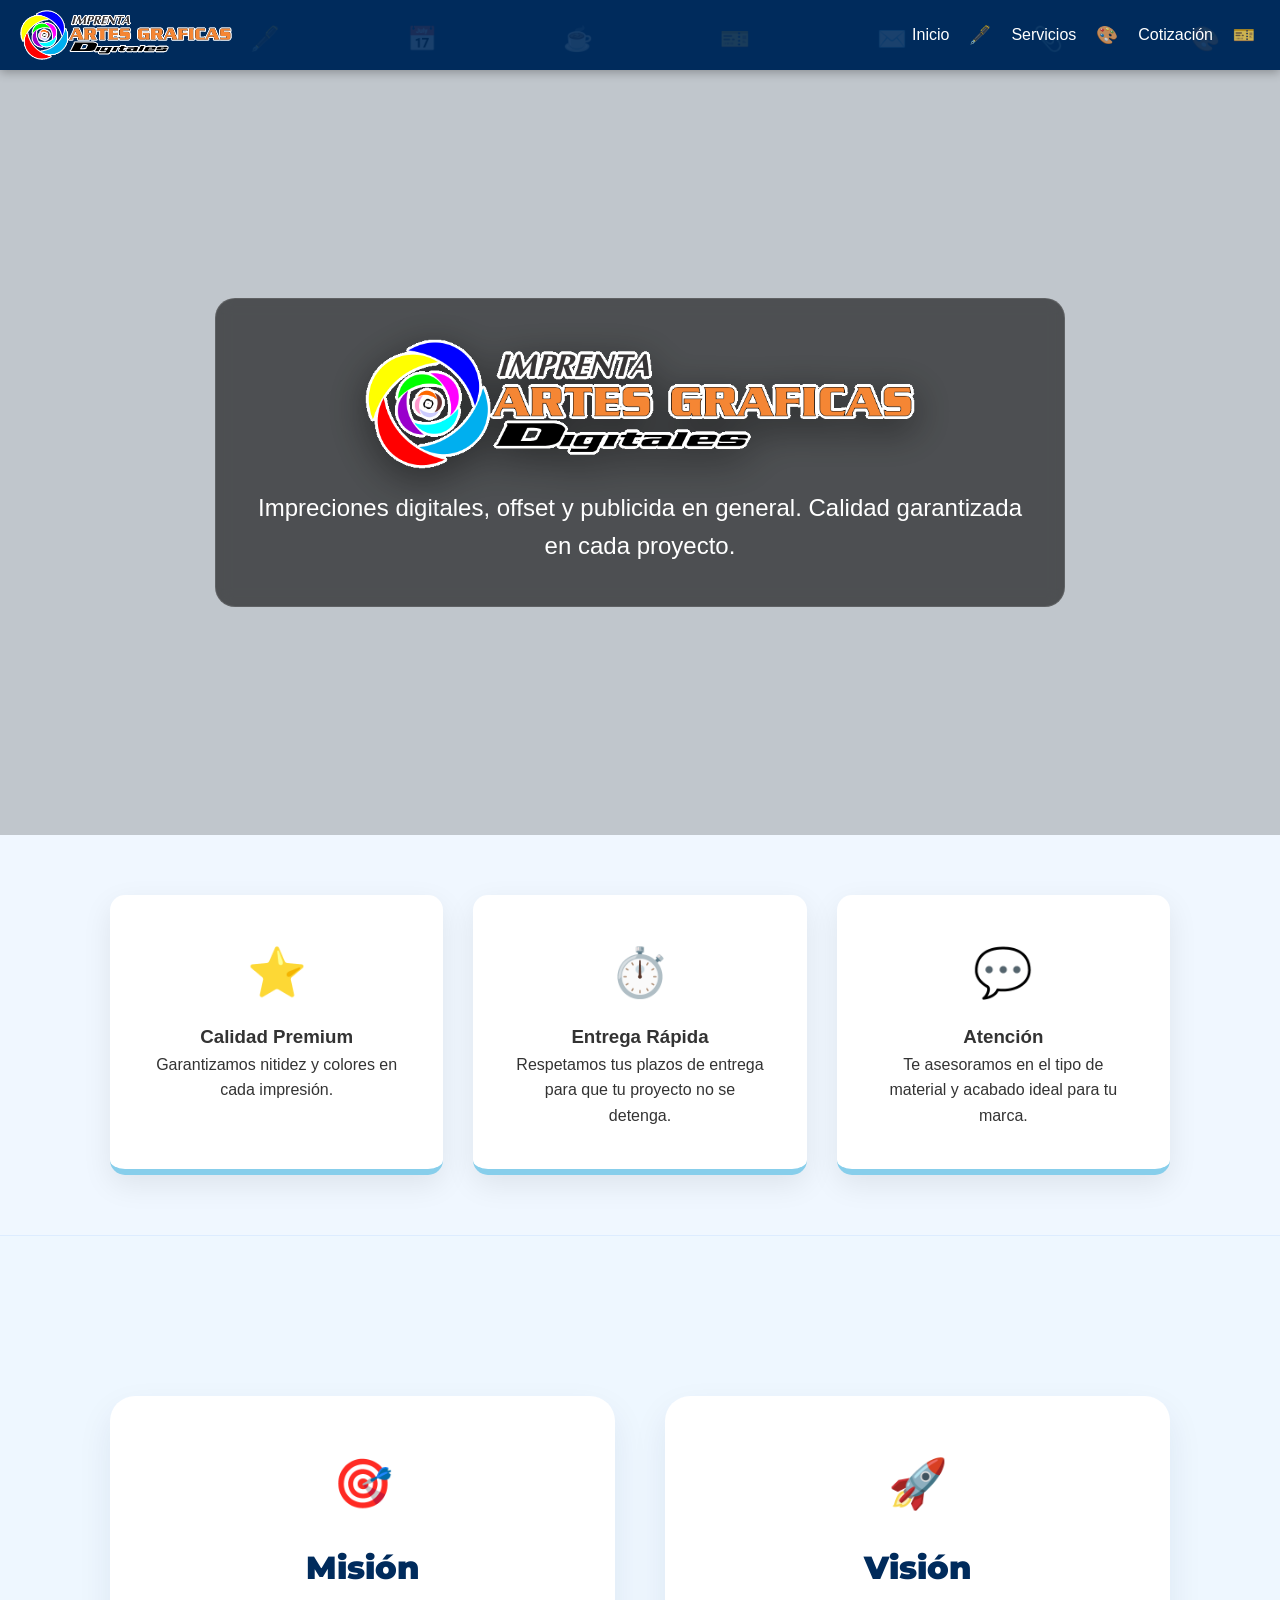
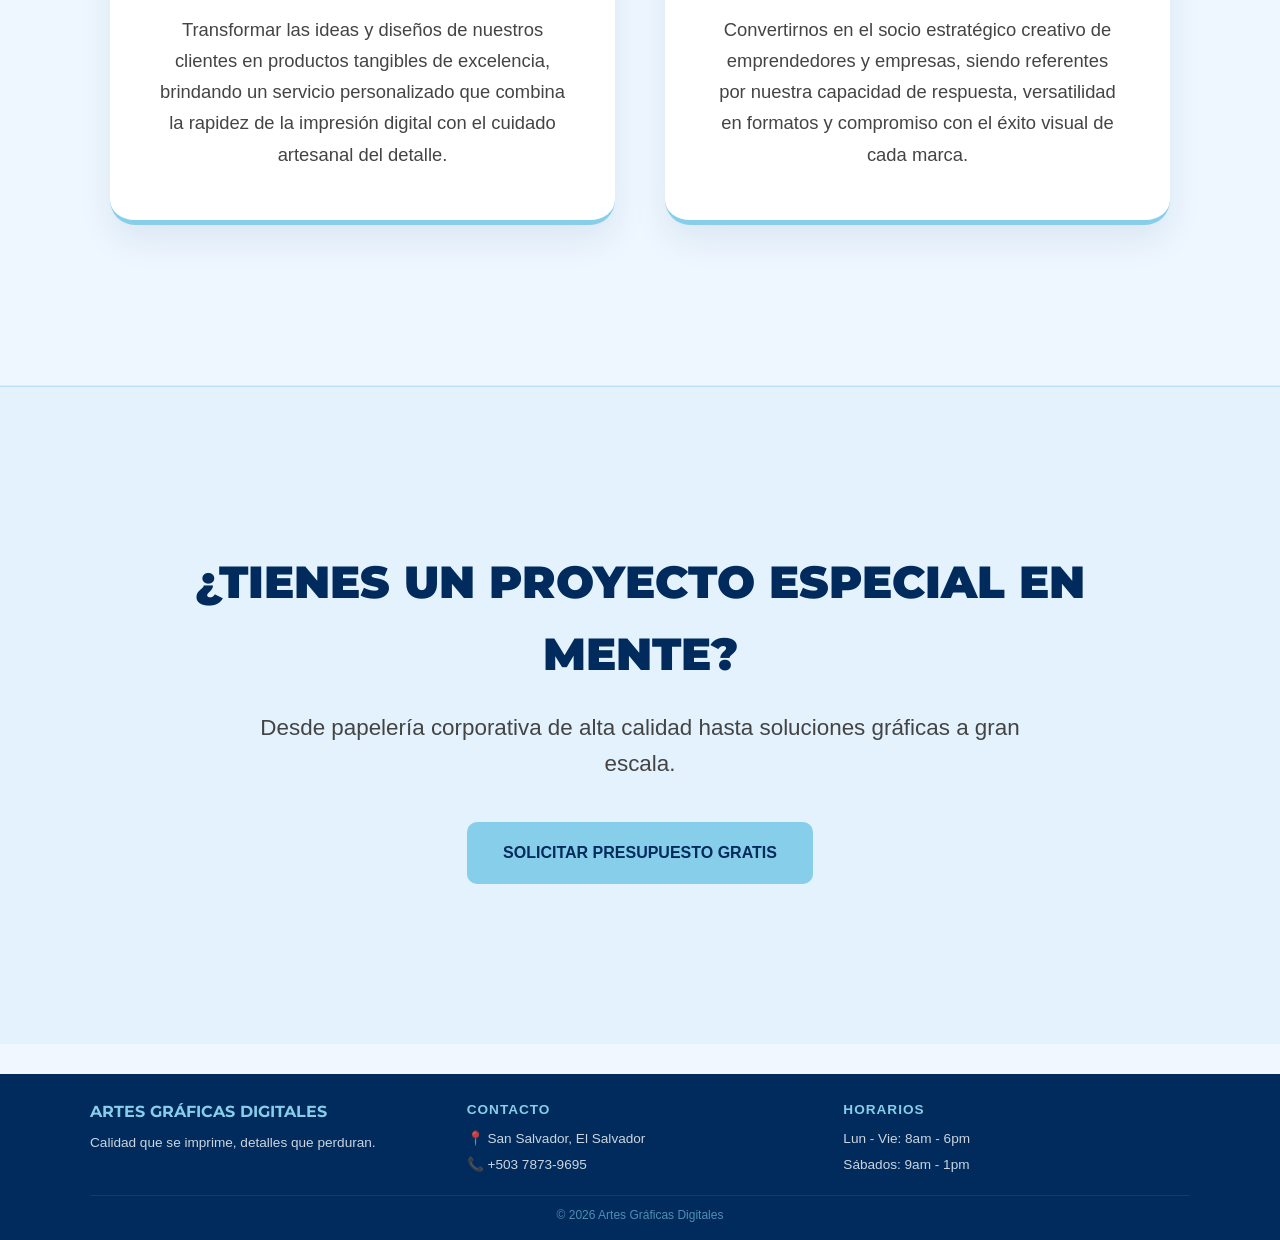
==== index.html @ 41eb3e84 "Add files via upload" ====
<!DOCTYPE html>
<html lang="es">
<head>
    <meta charset="UTF-8">
    <title>Artes Gráficas Digitales | Inicio</title>
    <link rel="stylesheet" href="style.css">
    <link href="https://fonts.googleapis.com/css2?family=Montserrat:wght@900&display=swap" rel="stylesheet">
</head>
<body>
    <header>
        <nav>
            <div class="logo">
                <a href="index.html"><img src="img/logo.png" alt="Logo" class="logo-img"></a>
            </div>
            <ul>
                <li><a href="index.html">Inicio</a></li>
                <li class="emoji-separador">🖋️</li>
                <li><a href="servicios.html">Servicios</a></li>
                <li class="emoji-separador">🎨</li>
                <li><a href="contacto.html">Cotización</a></li>
                <li class="emoji-separador">🎫</li>
            </ul>
        </nav>
    </header>

    <div class="hero">
        <div class="hero-content">
            <img src="img/logo.png" alt="Artes Gráficas Digitales" class="hero-logo-main">
            <p>       Impreciones digitales, offset y publicida en general.       Calidad garantizada en cada proyecto.</p>
        </div>
    </div>

    <section class="beneficios container">
        <div class="beneficio-item">
            <span style="font-size: 3rem; display: block; margin-bottom: 10px;">⭐</span>
            <h3>Calidad Premium</h3>
            <p>Garantizamos nitidez y colores en cada impresión.</p>
        </div>
        <div class="beneficio-item">
            <span style="font-size: 3rem; display: block; margin-bottom: 10px;">⏱️</span>
            <h3>Entrega Rápida</h3>
            <p>Respetamos tus plazos de entrega para que tu proyecto no se detenga.</p>
        </div>
        <div class="beneficio-item">
            <span style="font-size: 3rem; display: block; margin-bottom: 10px;">💬</span>
            <h3>Atención</h3>
            <p>Te asesoramos en el tipo de material y acabado ideal para tu marca.</p>
        </div>
    </section>

    <section class="mision-vision">
    <div class="container">
        <div class="mv-grid">
            <div class="mv-item">
                <div class="mv-icon">🎯</div>
                <h3>Misión</h3>
                <p>Transformar las ideas y diseños de nuestros clientes en productos tangibles de excelencia, brindando un servicio personalizado que combina la rapidez de la impresión digital con el cuidado artesanal del detalle.</p>
            </div>
            <div class="mv-item">
                <div class="mv-icon">🚀</div>
                <h3>Visión</h3>
                <p>Convertirnos en el socio estratégico creativo de emprendedores y empresas, siendo referentes por nuestra capacidad de respuesta, versatilidad en formatos y compromiso con el éxito visual de cada marca.</p>
            </div>
        </div>
    </div>
</section>

    <section class="cta-secundario">
        <div class="container">
            <h2>¿Tienes un proyecto especial en mente?</h2>
            <p>Desde papelería corporativa de alta calidad hasta soluciones gráficas a gran escala.</p>
            <a href="contacto.html" class="btn-azul">Solicitar Presupuesto Gratis</a>
        </div>
    </section>

    <footer>
        <div class="footer-container">
            <div class="footer-column brand">
                <h4>Artes Gráficas Digitales</h4>
                <p>Calidad que se imprime, detalles que perduran.</p>
            </div>
            <div class="footer-column">
                <h5>Contacto</h5>
                <p>📍 San Salvador, El Salvador</p>
                <p>📞 +503 7873-9695</p>
            </div>
            <div class="footer-column">
                <h5>Horarios</h5>
                <p>Lun - Vie: 8am - 6pm</p>
                <p>Sábados: 9am - 1pm</p>
            </div>
        </div>
        <div class="footer-bottom">
            <p>© 2026 Artes Gráficas Digitales</p>
        </div>
    </footer>
</body>
</html>
---- style.css ----
/* =========================================
   CONFIGURACIONES DE BASE
   ========================================= */
* {
    margin: 0; padding: 0; box-sizing: border-box;
    font-family: 'Segoe UI', Arial, sans-serif;
}

html { scroll-behavior: smooth; }

body {
    background-color: #f0f7ff;
    color: #333;
    line-height: 1.6;
    padding-top: 70px;
}

/* =========================================
   MENÚ Y LOGO (IZQUIERDA + EMOJIS SEPARADORES)
   ========================================= */
header {
    background: #002b5c; 
    color: #fff;
    height: 70px;
    display: flex;
    align-items: center;
    position: fixed;
    width: 100%;
    top: 0;
    left: 0;
    z-index: 1000;
    box-shadow: 0 2px 10px rgba(0,0,0,0.3);
    overflow: hidden;
}

header::before {
    content: '🖋️ 📅 ☕ 🎫 ✉️ 📎 🎨 📏';
    position: absolute;
    width: 100%;
    white-space: nowrap;
    font-size: 24px;
    opacity: 0.1; 
    top: 20px;
    z-index: 1;
    letter-spacing: 60px;
    pointer-events: none;
    padding-left: 250px; 
    left: 0;
}

nav {
    display: flex;
    justify-content: space-between;
    align-items: center;
    max-width: 100%; 
    margin: 0; 
    width: 100%;
    padding: 0 20px;
    position: relative; 
    z-index: 5;
}

.logo-img { 
    height: 50px; 
    width: auto; 
    display: block; 
    position: relative; 
    z-index: 10; 
}

nav ul { 
    display: flex; 
    list-style: none; 
    align-items: center; 
}

nav ul li a { 
    color: #fff; 
    text-decoration: none; 
    padding: 10px 15px; 
    font-weight: 500; 
    transition: 0.3s; 
}

nav ul li a:hover { color: #87CEEB; }

.emoji-separador {
    font-size: 1.1rem;
    padding: 0 5px;
    opacity: 0.8;
    user-select: none;
    pointer-events: none;
}

/* =========================================
   SECCIÓN HERO (PORTADA CON LOGO GRANDE)
   ========================================= */
.hero {
    height: 85vh;
    background: linear-gradient(rgba(0,0,0,0.2), rgba(0,0,0,0.2)), url('img/fondo-escritorio.jpg'); 
    background-size: cover;
    background-position: center;
    background-attachment: fixed;
    display: flex; align-items: center; justify-content: center; text-align: center; color: #fff;
}

.hero-content {
    background: rgba(0, 0, 0, 0.6); 
    padding: 40px;
    border-radius: 20px;
    backdrop-filter: blur(8px);
    max-width: 850px;
    margin: 0 20px;
    border: 1px solid rgba(255, 255, 255, 0.1);
}

.hero-logo-main {
    max-width: 550px; 
    width: 100%;
    height: auto;
    margin-bottom: 20px;
    display: block;
    margin-left: auto;
    margin-right: auto;
    image-rendering: -webkit-optimize-contrast;
    filter: drop-shadow(0 10px 20px rgba(0,0,0,0.5));
}

.hero p { font-size: 1.5rem; text-shadow: none; margin-top: 10px; }

/* =========================================
   MISIÓN Y VISIÓN (FONDO DE CONTRASTE)
   ========================================= */
.mision-vision {
    background-color: #eef7ff; 
    padding: 100px 0;
    border-top: 1px solid #ddecff;
    border-bottom: 1px solid #ddecff;
}

.mv-grid {
    display: grid;
    grid-template-columns: 1fr 1fr;
    gap: 50px;
}

.mv-item {
    background: #ffffff; 
    padding: 50px;
    border-radius: 25px;
    border-bottom: 5px solid #87CEEB;
    box-shadow: 0 15px 35px rgba(0, 43, 92, 0.08); 
    transition: 0.4s ease;
    text-align: center;
}

.mv-item:hover {
    transform: translateY(-10px);
    box-shadow: 0 25px 50px rgba(0, 43, 92, 0.15);
}

.mv-icon {
    font-size: 3rem;
    margin-bottom: 20px;
    display: block;
}

.mv-item h3 {
    font-family: 'Montserrat', sans-serif;
    color: #002b5c;
    font-size: 2rem;
    margin-bottom: 20px;
    font-weight: 900;
}

.mv-item p {
    color: #444;
    font-size: 1.15rem;
    line-height: 1.7;
}

/* =========================================
   TÍTULOS DE PÁGINAS (GRANDES)
   ========================================= */
.container h2 {
    font-family: 'Montserrat', sans-serif;
    font-size: 3.2rem;
    font-weight: 900;
    text-align: center;
    text-transform: uppercase;
    margin-bottom: 50px;
    background: linear-gradient(to right, #002b5c, #4A90E2);
    -webkit-background-clip: text;
    -webkit-text-fill-color: transparent;
}

/* =========================================
   CUADROS DE BENEFICIOS Y SERVICIOS
   ========================================= */
.container { max-width: 1100px; margin: auto; padding: 60px 20px; }

.beneficios {
    display: grid; grid-template-columns: repeat(auto-fit, minmax(280px, 1fr));
    gap: 30px; text-align: center;
}

.beneficio-item {
    background: #ffffff; padding: 40px; border-radius: 15px;
    box-shadow: 0 10px 30px rgba(0, 0, 0, 0.08);
    border-bottom: 6px solid #87CEEB; transition: 0.3s;
}

/* --- DISEÑO DE SERVICIOS HORIZONTAL COMPACTO --- */
.servicio-card {
    background: #fff;
    border-radius: 20px;
    overflow: hidden;
    box-shadow: 0 15px 35px rgba(0,0,0,0.1);
    display: flex;
    flex-direction: row; 
    height: 220px; 
    margin-bottom: 30px;
    transition: 0.3s;
}

.servicio-card:hover { transform: scale(1.01); }

.servicio-img { 
    width: 40%; 
    height: 100%; 
    background-size: cover; 
    background-position: center; 
    background-repeat: no-repeat;
    image-rendering: -webkit-optimize-contrast; 
    image-rendering: high-quality;
    filter: contrast(1.08) brightness(1.02) saturate(1.05);
}

.servicio-texto { 
    width: 60%; 
    padding: 20px 40px; 
    display: flex; 
    flex-direction: column; 
    justify-content: center; 
    text-align: left; 
}

.servicio-texto h3 { color: #002b5c; margin-bottom: 8px; font-size: 1.6rem; }
.servicio-texto p { color: #555; font-size: 1.05rem; line-height: 1.4; }

/* RUTAS DE IMÁGENES */
.img-tarjetas { background-image: url('img/tarjetas.jpg'); }
.img-volantes { background-image: url('img/volantes.jpg'); }
.img-papeleria { background-image: url('img/papeleria.jpg'); }
.img-calendario { background-image: url('img/calendario.jpg'); }
.img-serigrafia { background-image: url('img/serigrafia.jpg'); }
/* =========================================
   FORMULARIO (PÁGINA COTIZACIÓN)
   ========================================= */
.form-box {
    background: #002b5c; color: #fff; padding: 45px;
    border-radius: 20px; max-width: 700px; margin: auto;
    box-shadow: 0 20px 40px rgba(0,0,0,0.2);
}

.form-box label { display: block; margin-bottom: 8px; color: #87CEEB; font-weight: bold; }

input, textarea {
    width: 100%; padding: 15px; margin-bottom: 20px;
    border-radius: 8px; border: none; font-size: 1rem;
}

/* =========================================
   BOTONES Y SECCIÓN DE CIERRE (CTA)
   ========================================= */
.btn-azul {
    background: #87CEEB; color: #002b5c; padding: 18px 36px;
    border: none; border-radius: 10px; font-weight: 800;
    text-transform: uppercase; text-decoration: none; display: inline-block; transition: 0.4s;
}

.btn-azul:hover { background: #5fbce2; color: #fff; transform: scale(1.03); }

.cta-secundario {
    background-color: #e3f2fd; padding: 100px 20px;
    text-align: center; border-top: 1px solid #bbdefb;
}

.cta-secundario h2 { font-size: 2.8rem; margin-bottom: 20px; background: none; -webkit-text-fill-color: #002b5c; }

.cta-secundario p {
    font-size: 1.4rem; color: #444; max-width: 800px;
    margin: 0 auto 40px; font-weight: 500;
}

/* =========================================
   FOOTER COMPACTO (A LA PAR Y BAJO)
   ========================================= */
footer {
    background: #002b5c;
    color: #fff;
    padding: 25px 20px 15px; /* Altura reducida */
    margin-top: 30px;
}

.footer-container {
    max-width: 1100px;
    margin: 0 auto;
    display: flex;
    justify-content: space-between;
    align-items: flex-start;
    gap: 30px;
    border-bottom: 1px solid rgba(135, 206, 235, 0.1);
    padding-bottom: 15px;
}

.footer-column {
    flex: 1;
}

.footer-column h4 {
    color: #87CEEB;
    font-family: 'Montserrat', sans-serif;
    font-size: 1rem;
    margin-bottom: 8px;
    text-transform: uppercase;
}

.footer-column h5 {
    color: #87CEEB;
    font-size: 0.85rem;
    margin-bottom: 8px;
    text-transform: uppercase;
    letter-spacing: 1px;
}

.footer-column p {
    font-size: 0.85rem;
    margin-bottom: 4px;
    opacity: 0.8;
}

.footer-bottom {
    text-align: center;
    padding-top: 10px;
    font-size: 0.75rem;
    color: #87CEEB;
    opacity: 0.6;
}

/* =========================================
   RESPONSIVO
   ========================================= */
@media (max-width: 768px) {
    .hero-logo-main { max-width: 320px; }
    .mv-grid { grid-template-columns: 1fr; gap: 30px; }
    .servicio-card { flex-direction: column; height: auto; }
    .servicio-img { width: 100%; height: 220px; }
    .servicio-texto { text-align: center; padding: 30px; }
    .emoji-separador { display: none; }
    
    footer { padding: 20px 15px; }
    .footer-container {
        flex-direction: column;
        text-align: center;
        gap: 15px;
    }
}
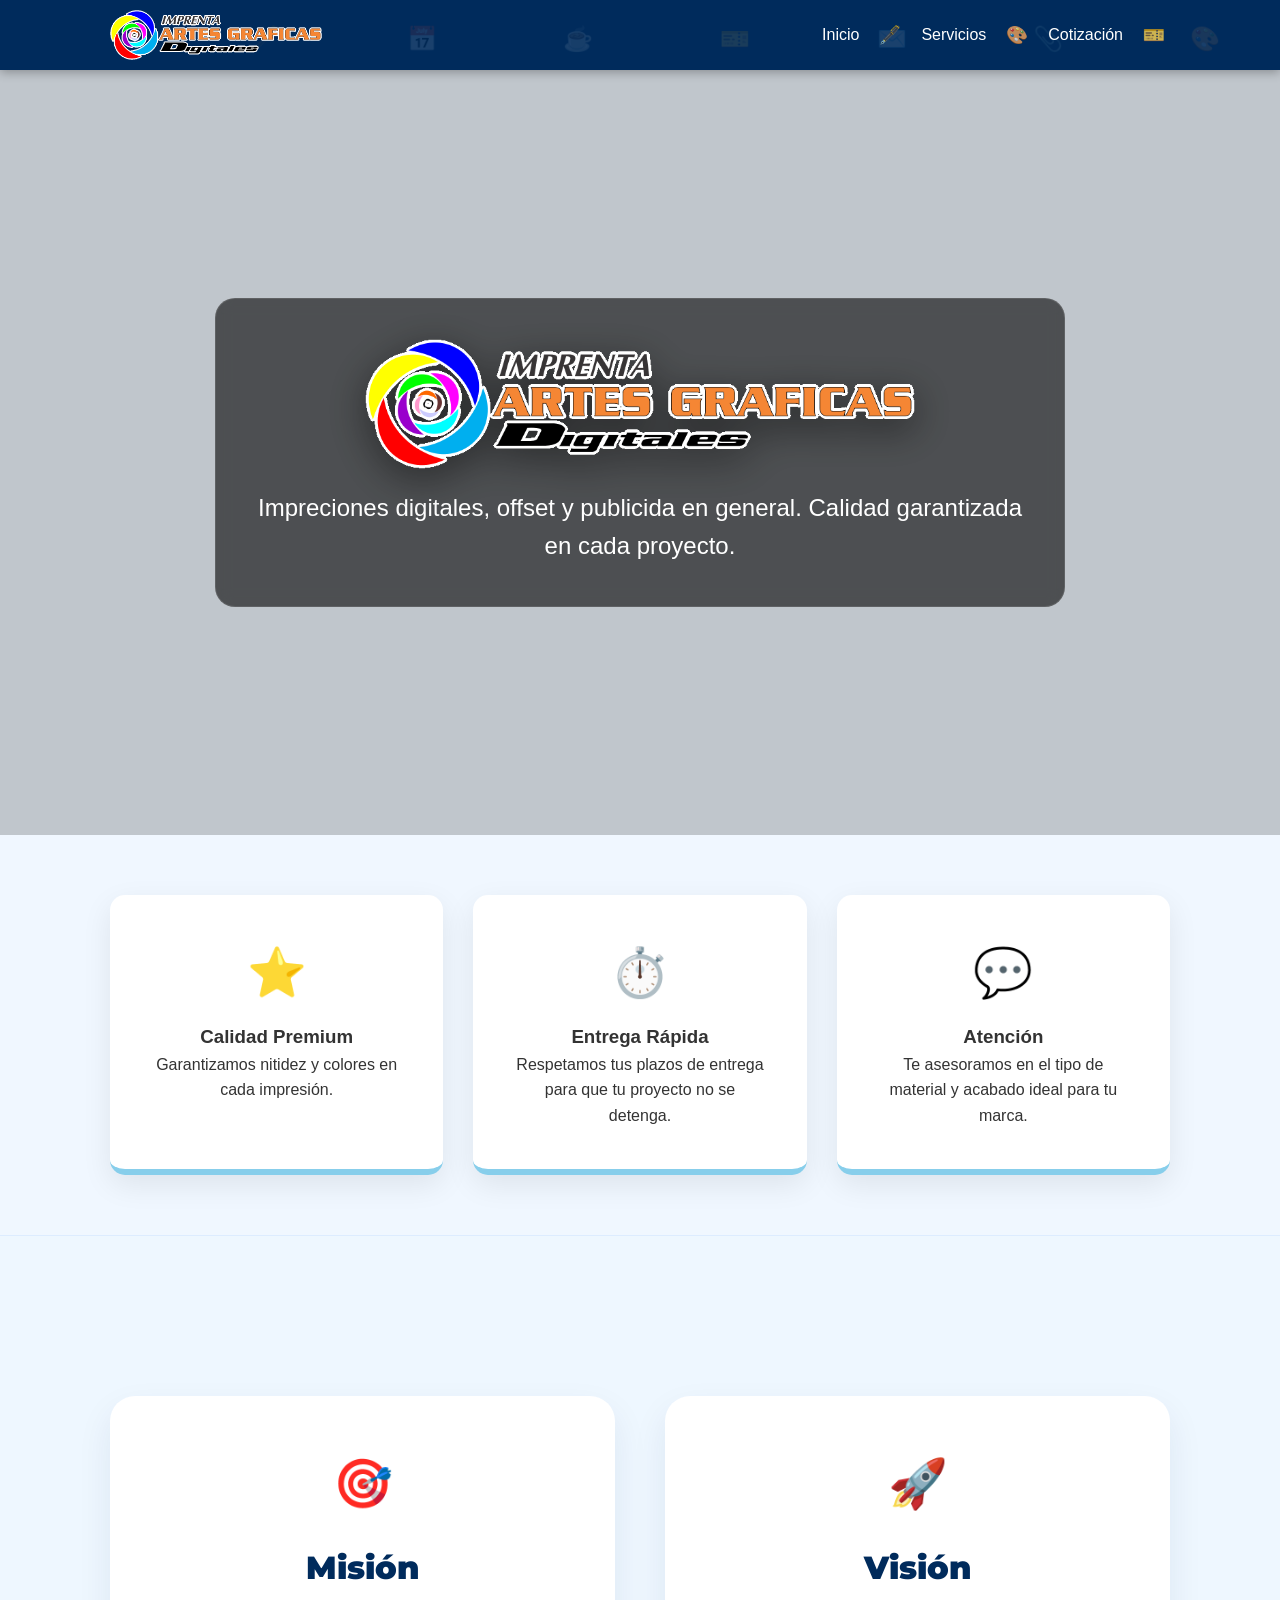
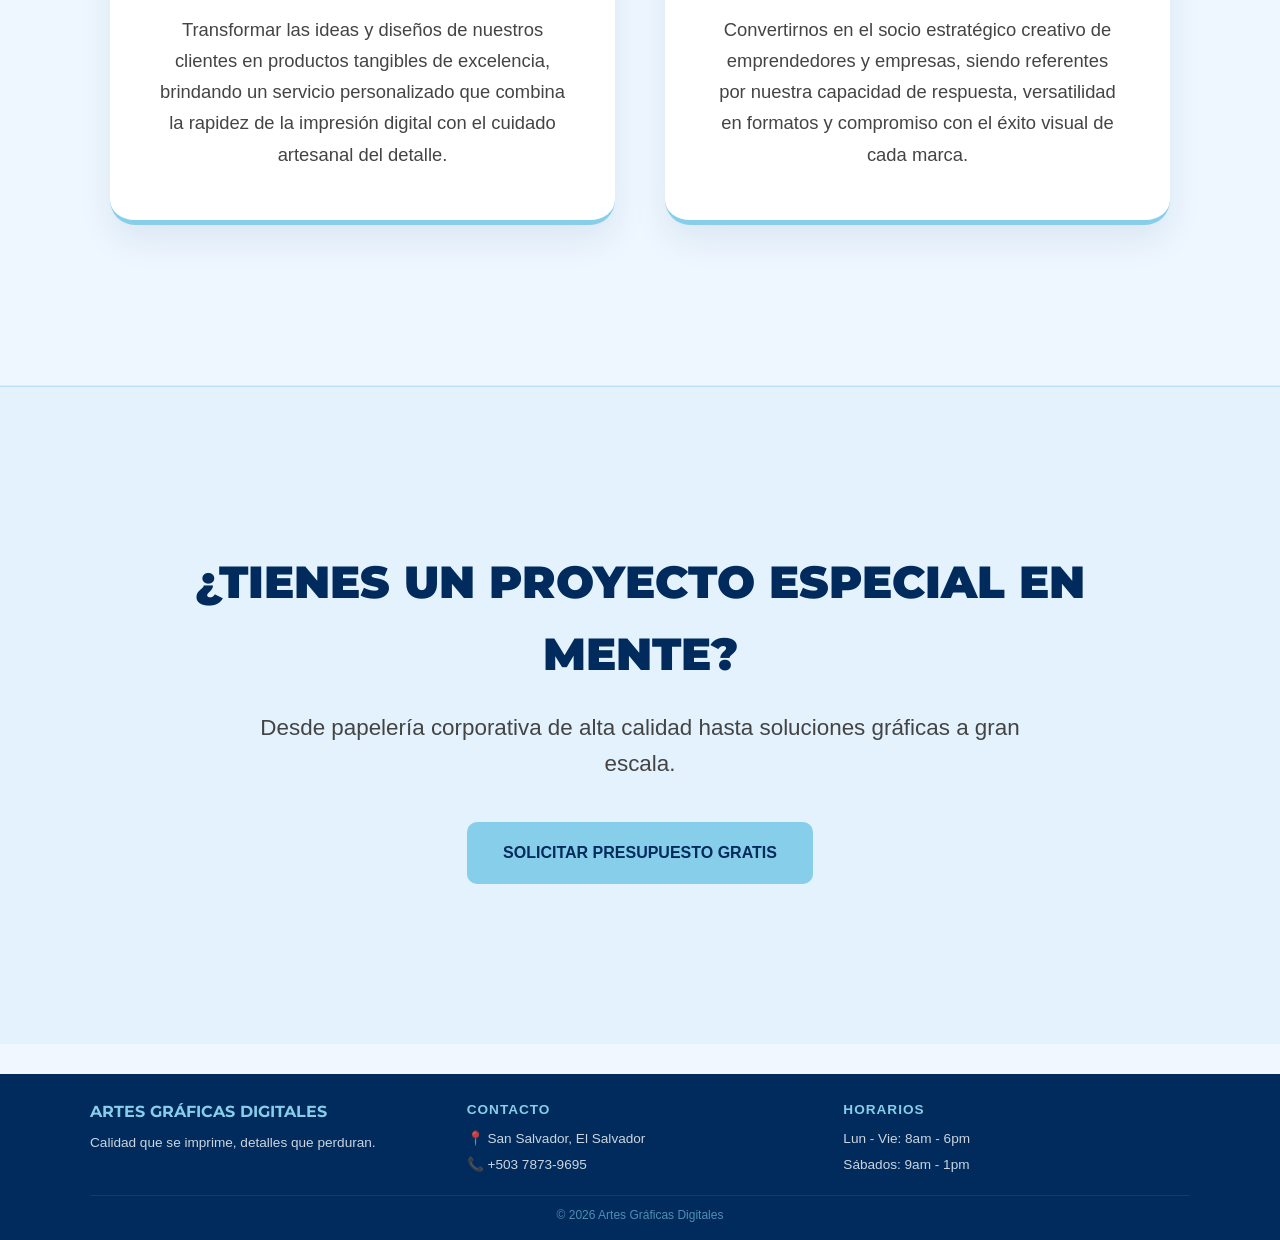
==== commit 13f40c7c: "Add files via upload" ====
--- a/index.html
+++ b/index.html
@@ -3,7 +3,8 @@
 <head>
     <meta charset="UTF-8">
     <title>Artes Gráficas Digitales | Inicio</title>
-    <link rel="stylesheet" href="style.css">
+    <link rel="icon" type="image/png" href="img/logo.png">
+    <link rel="stylesheet" href="style.css?v=0.5">
     <link href="https://fonts.googleapis.com/css2?family=Montserrat:wght@900&display=swap" rel="stylesheet">
 </head>
 <body>
--- a/style.css
+++ b/style.css
@@ -48,12 +48,13 @@
     left: 0;
 }
 
+/* AQUÍ ESTÁ EL CAMBIO PARA PC: Añadimos max-width y margin auto */
 nav {
     display: flex;
     justify-content: space-between;
     align-items: center;
-    max-width: 100%; 
-    margin: 0; 
+    max-width: 1100px; /* Igual que el container de las otras páginas */
+    margin: 0 auto; 
     width: 100%;
     padding: 0 20px;
     position: relative; 
@@ -254,6 +255,7 @@
 .img-papeleria { background-image: url('img/papeleria.jpg'); }
 .img-calendario { background-image: url('img/calendario.jpg'); }
 .img-serigrafia { background-image: url('img/serigrafia.jpg'); }
+
 /* =========================================
    FORMULARIO (PÁGINA COTIZACIÓN)
    ========================================= */
@@ -267,7 +269,7 @@
 
 input, textarea {
     width: 100%; padding: 15px; margin-bottom: 20px;
-    border-radius: 8px; border: none; font-size: 1rem;
+    border-radius: 8px; border: none; font-size: 16px; 
 }
 
 /* =========================================
@@ -294,12 +296,12 @@
 }
 
 /* =========================================
-   FOOTER COMPACTO (A LA PAR Y BAJO)
+   FOOTER COMPACTO
    ========================================= */
 footer {
     background: #002b5c;
     color: #fff;
-    padding: 25px 20px 15px; /* Altura reducida */
+    padding: 25px 20px 15px; 
     margin-top: 30px;
 }
 
@@ -314,9 +316,7 @@
     padding-bottom: 15px;
 }
 
-.footer-column {
-    flex: 1;
-}
+.footer-column { flex: 1; }
 
 .footer-column h4 {
     color: #87CEEB;
@@ -334,11 +334,7 @@
     letter-spacing: 1px;
 }
 
-.footer-column p {
-    font-size: 0.85rem;
-    margin-bottom: 4px;
-    opacity: 0.8;
-}
+.footer-column p { font-size: 0.85rem; margin-bottom: 4px; opacity: 0.8; }
 
 .footer-bottom {
     text-align: center;
@@ -349,14 +345,48 @@
 }
 
 /* =========================================
-   RESPONSIVO
+   RESPONSIVO (AJUSTES PARA CELULAR)
    ========================================= */
 @media (max-width: 768px) {
-    .hero-logo-main { max-width: 320px; }
+    header {
+        height: auto; 
+        padding: 10px 0;
+    }
+
+    nav {
+        flex-direction: column;
+        gap: 12px;
+        max-width: 100%; /* En móvil usamos todo el ancho */
+    }
+
+    .logo-img { height: 35px; }
+
+    nav ul {
+        width: 100%;
+        justify-content: center;
+        background: rgba(255, 255, 255, 0.05); 
+        padding: 5px 0;
+    }
+
+    nav ul li a {
+        font-size: 1rem; 
+        padding: 8px 10px;
+        font-weight: 700;
+        text-transform: uppercase;
+    }
+
+    body {
+        padding-top: 120px; 
+    }
+
+    .hero-logo-main { max-width: 280px; }
+    .container h2 { font-size: 1.8rem; margin-bottom: 25px; }
+
     .mv-grid { grid-template-columns: 1fr; gap: 30px; }
     .servicio-card { flex-direction: column; height: auto; }
-    .servicio-img { width: 100%; height: 220px; }
-    .servicio-texto { text-align: center; padding: 30px; }
+    .servicio-img { width: 100%; height: 200px; }
+    .servicio-texto { text-align: center; padding: 25px; }
+    
     .emoji-separador { display: none; }
     
     footer { padding: 20px 15px; }
@@ -365,4 +395,7 @@
         text-align: center;
         gap: 15px;
     }
+
+    .container { padding: 30px 15px; }
+    .form-box { padding: 25px; }
 }
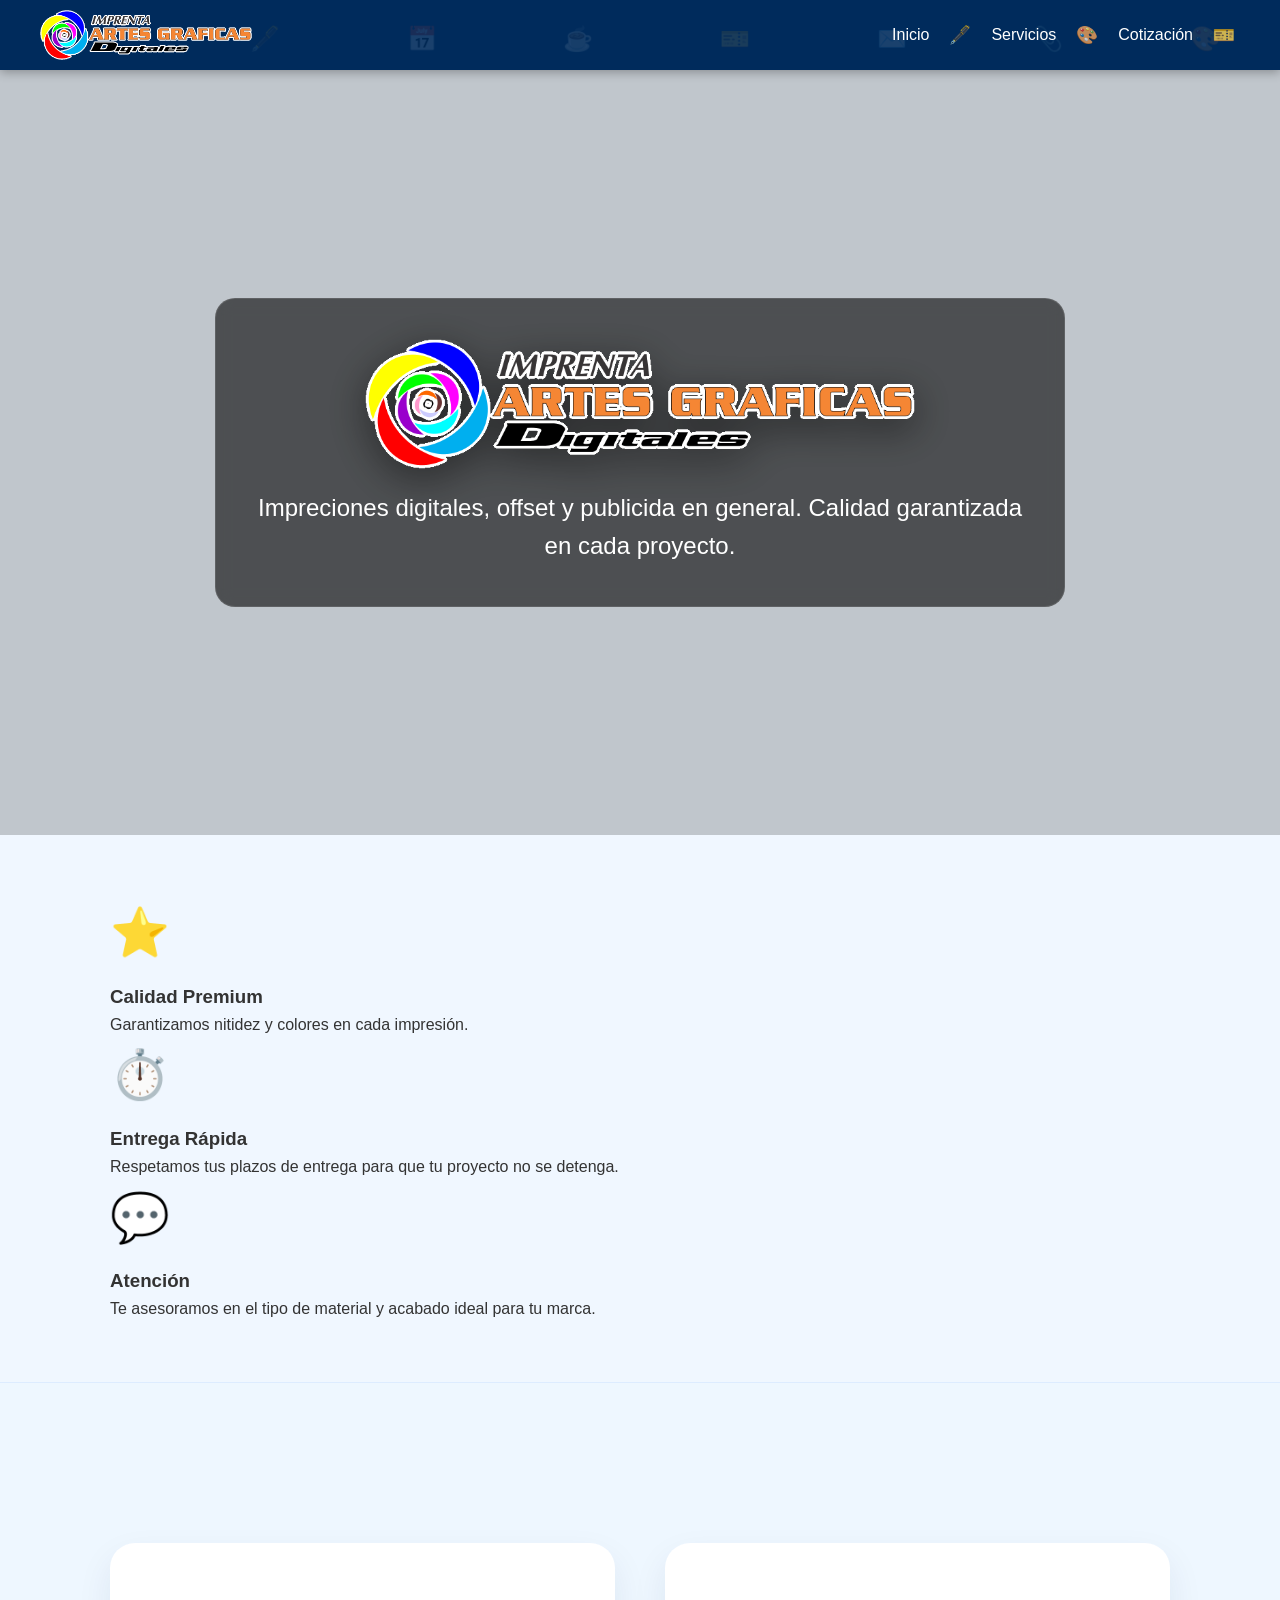
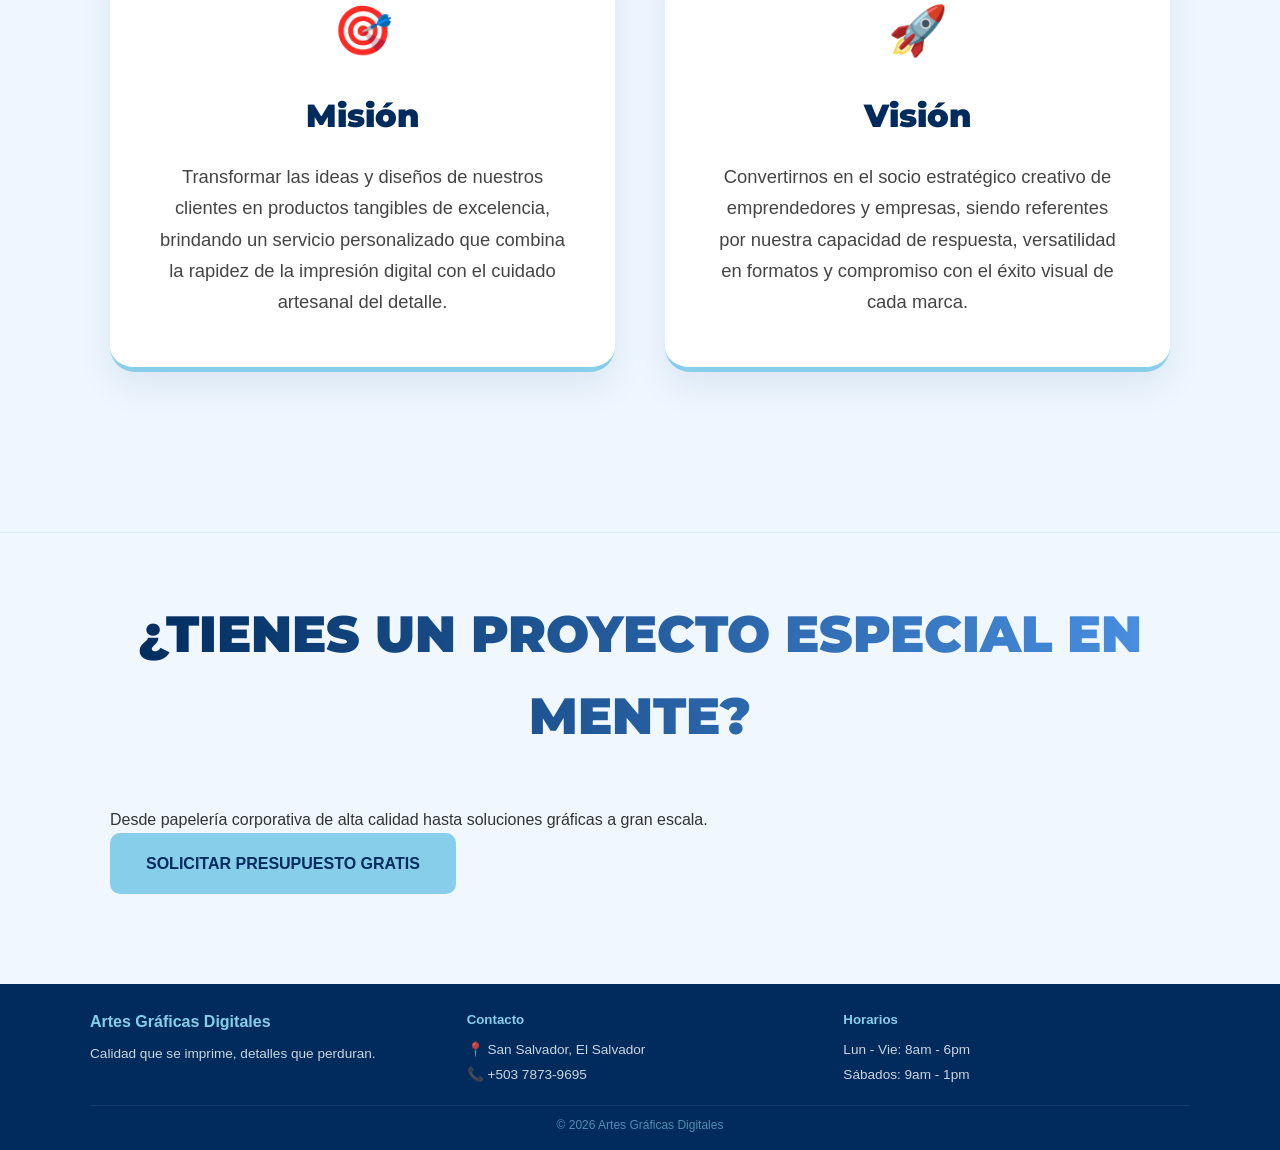
==== commit 80e64d1e: "Add files via upload" ====
--- a/index.html
+++ b/index.html
@@ -4,7 +4,7 @@
     <meta charset="UTF-8">
     <title>Artes Gráficas Digitales | Inicio</title>
     <link rel="icon" type="image/png" href="img/logo.png">
-    <link rel="stylesheet" href="style.css?v=0.5">
+    <link rel="stylesheet" href="style.css?v=0.6">
     <link href="https://fonts.googleapis.com/css2?family=Montserrat:wght@900&display=swap" rel="stylesheet">
 </head>
 <body>
--- a/style.css
+++ b/style.css
@@ -16,7 +16,7 @@
 }
 
 /* =========================================
-   MENÚ Y LOGO (IZQUIERDA + EMOJIS SEPARADORES)
+   MENÚ Y LOGO (RECUPERANDO EL ANCHO TOTAL)
    ========================================= */
 header {
     background: #002b5c; 
@@ -48,15 +48,15 @@
     left: 0;
 }
 
-/* AQUÍ ESTÁ EL CAMBIO PARA PC: Añadimos max-width y margin auto */
+/* VOLVEMOS AL 100% PARA QUE EL LOGO SE VAYA A LA IZQUIERDA */
 nav {
     display: flex;
     justify-content: space-between;
     align-items: center;
-    max-width: 1100px; /* Igual que el container de las otras páginas */
-    margin: 0 auto; 
+    max-width: 100%; 
+    margin: 0; 
     width: 100%;
-    padding: 0 20px;
+    padding: 0 40px; /* Aumentamos el padding para que no pegue al borde físico */
     position: relative; 
     z-index: 5;
 }
@@ -94,7 +94,7 @@
 }
 
 /* =========================================
-   SECCIÓN HERO (PORTADA CON LOGO GRANDE)
+   SECCIÓN HERO
    ========================================= */
 .hero {
     height: 85vh;
@@ -130,7 +130,7 @@
 .hero p { font-size: 1.5rem; text-shadow: none; margin-top: 10px; }
 
 /* =========================================
-   MISIÓN Y VISIÓN (FONDO DE CONTRASTE)
+   MISIÓN Y VISIÓN
    ========================================= */
 .mision-vision {
     background-color: #eef7ff; 
@@ -181,8 +181,10 @@
 }
 
 /* =========================================
-   TÍTULOS DE PÁGINAS (GRANDES)
-   ========================================= */
+   TÍTULOS Y CONTENEDORES
+   ========================================= */
+.container { max-width: 1100px; margin: auto; padding: 60px 20px; }
+
 .container h2 {
     font-family: 'Montserrat', sans-serif;
     font-size: 3.2rem;
@@ -195,23 +197,7 @@
     -webkit-text-fill-color: transparent;
 }
 
-/* =========================================
-   CUADROS DE BENEFICIOS Y SERVICIOS
-   ========================================= */
-.container { max-width: 1100px; margin: auto; padding: 60px 20px; }
-
-.beneficios {
-    display: grid; grid-template-columns: repeat(auto-fit, minmax(280px, 1fr));
-    gap: 30px; text-align: center;
-}
-
-.beneficio-item {
-    background: #ffffff; padding: 40px; border-radius: 15px;
-    box-shadow: 0 10px 30px rgba(0, 0, 0, 0.08);
-    border-bottom: 6px solid #87CEEB; transition: 0.3s;
-}
-
-/* --- DISEÑO DE SERVICIOS HORIZONTAL COMPACTO --- */
+/* --- SERVICIOS --- */
 .servicio-card {
     background: #fff;
     border-radius: 20px;
@@ -231,10 +217,6 @@
     height: 100%; 
     background-size: cover; 
     background-position: center; 
-    background-repeat: no-repeat;
-    image-rendering: -webkit-optimize-contrast; 
-    image-rendering: high-quality;
-    filter: contrast(1.08) brightness(1.02) saturate(1.05);
 }
 
 .servicio-texto { 
@@ -243,7 +225,6 @@
     display: flex; 
     flex-direction: column; 
     justify-content: center; 
-    text-align: left; 
 }
 
 .servicio-texto h3 { color: #002b5c; margin-bottom: 8px; font-size: 1.6rem; }
@@ -256,9 +237,7 @@
 .img-calendario { background-image: url('img/calendario.jpg'); }
 .img-serigrafia { background-image: url('img/serigrafia.jpg'); }
 
-/* =========================================
-   FORMULARIO (PÁGINA COTIZACIÓN)
-   ========================================= */
+/* --- FORMULARIO --- */
 .form-box {
     background: #002b5c; color: #fff; padding: 45px;
     border-radius: 20px; max-width: 700px; margin: auto;
@@ -272,9 +251,6 @@
     border-radius: 8px; border: none; font-size: 16px; 
 }
 
-/* =========================================
-   BOTONES Y SECCIÓN DE CIERRE (CTA)
-   ========================================= */
 .btn-azul {
     background: #87CEEB; color: #002b5c; padding: 18px 36px;
     border: none; border-radius: 10px; font-weight: 800;
@@ -283,21 +259,7 @@
 
 .btn-azul:hover { background: #5fbce2; color: #fff; transform: scale(1.03); }
 
-.cta-secundario {
-    background-color: #e3f2fd; padding: 100px 20px;
-    text-align: center; border-top: 1px solid #bbdefb;
-}
-
-.cta-secundario h2 { font-size: 2.8rem; margin-bottom: 20px; background: none; -webkit-text-fill-color: #002b5c; }
-
-.cta-secundario p {
-    font-size: 1.4rem; color: #444; max-width: 800px;
-    margin: 0 auto 40px; font-weight: 500;
-}
-
-/* =========================================
-   FOOTER COMPACTO
-   ========================================= */
+/* --- FOOTER --- */
 footer {
     background: #002b5c;
     color: #fff;
@@ -317,35 +279,12 @@
 }
 
 .footer-column { flex: 1; }
-
-.footer-column h4 {
-    color: #87CEEB;
-    font-family: 'Montserrat', sans-serif;
-    font-size: 1rem;
-    margin-bottom: 8px;
-    text-transform: uppercase;
-}
-
-.footer-column h5 {
-    color: #87CEEB;
-    font-size: 0.85rem;
-    margin-bottom: 8px;
-    text-transform: uppercase;
-    letter-spacing: 1px;
-}
-
+.footer-column h4, .footer-column h5 { color: #87CEEB; margin-bottom: 8px; }
 .footer-column p { font-size: 0.85rem; margin-bottom: 4px; opacity: 0.8; }
-
-.footer-bottom {
-    text-align: center;
-    padding-top: 10px;
-    font-size: 0.75rem;
-    color: #87CEEB;
-    opacity: 0.6;
-}
-
-/* =========================================
-   RESPONSIVO (AJUSTES PARA CELULAR)
+.footer-bottom { text-align: center; padding-top: 10px; font-size: 0.75rem; color: #87CEEB; opacity: 0.6; }
+
+/* =========================================
+   RESPONSIVO (CELULAR)
    ========================================= */
 @media (max-width: 768px) {
     header {
@@ -356,7 +295,7 @@
     nav {
         flex-direction: column;
         gap: 12px;
-        max-width: 100%; /* En móvil usamos todo el ancho */
+        padding: 0 10px; /* Menos espacio en móvil */
     }
 
     .logo-img { height: 35px; }
@@ -369,10 +308,9 @@
     }
 
     nav ul li a {
-        font-size: 1rem; 
+        font-size: 0.95rem; 
         padding: 8px 10px;
         font-weight: 700;
-        text-transform: uppercase;
     }
 
     body {
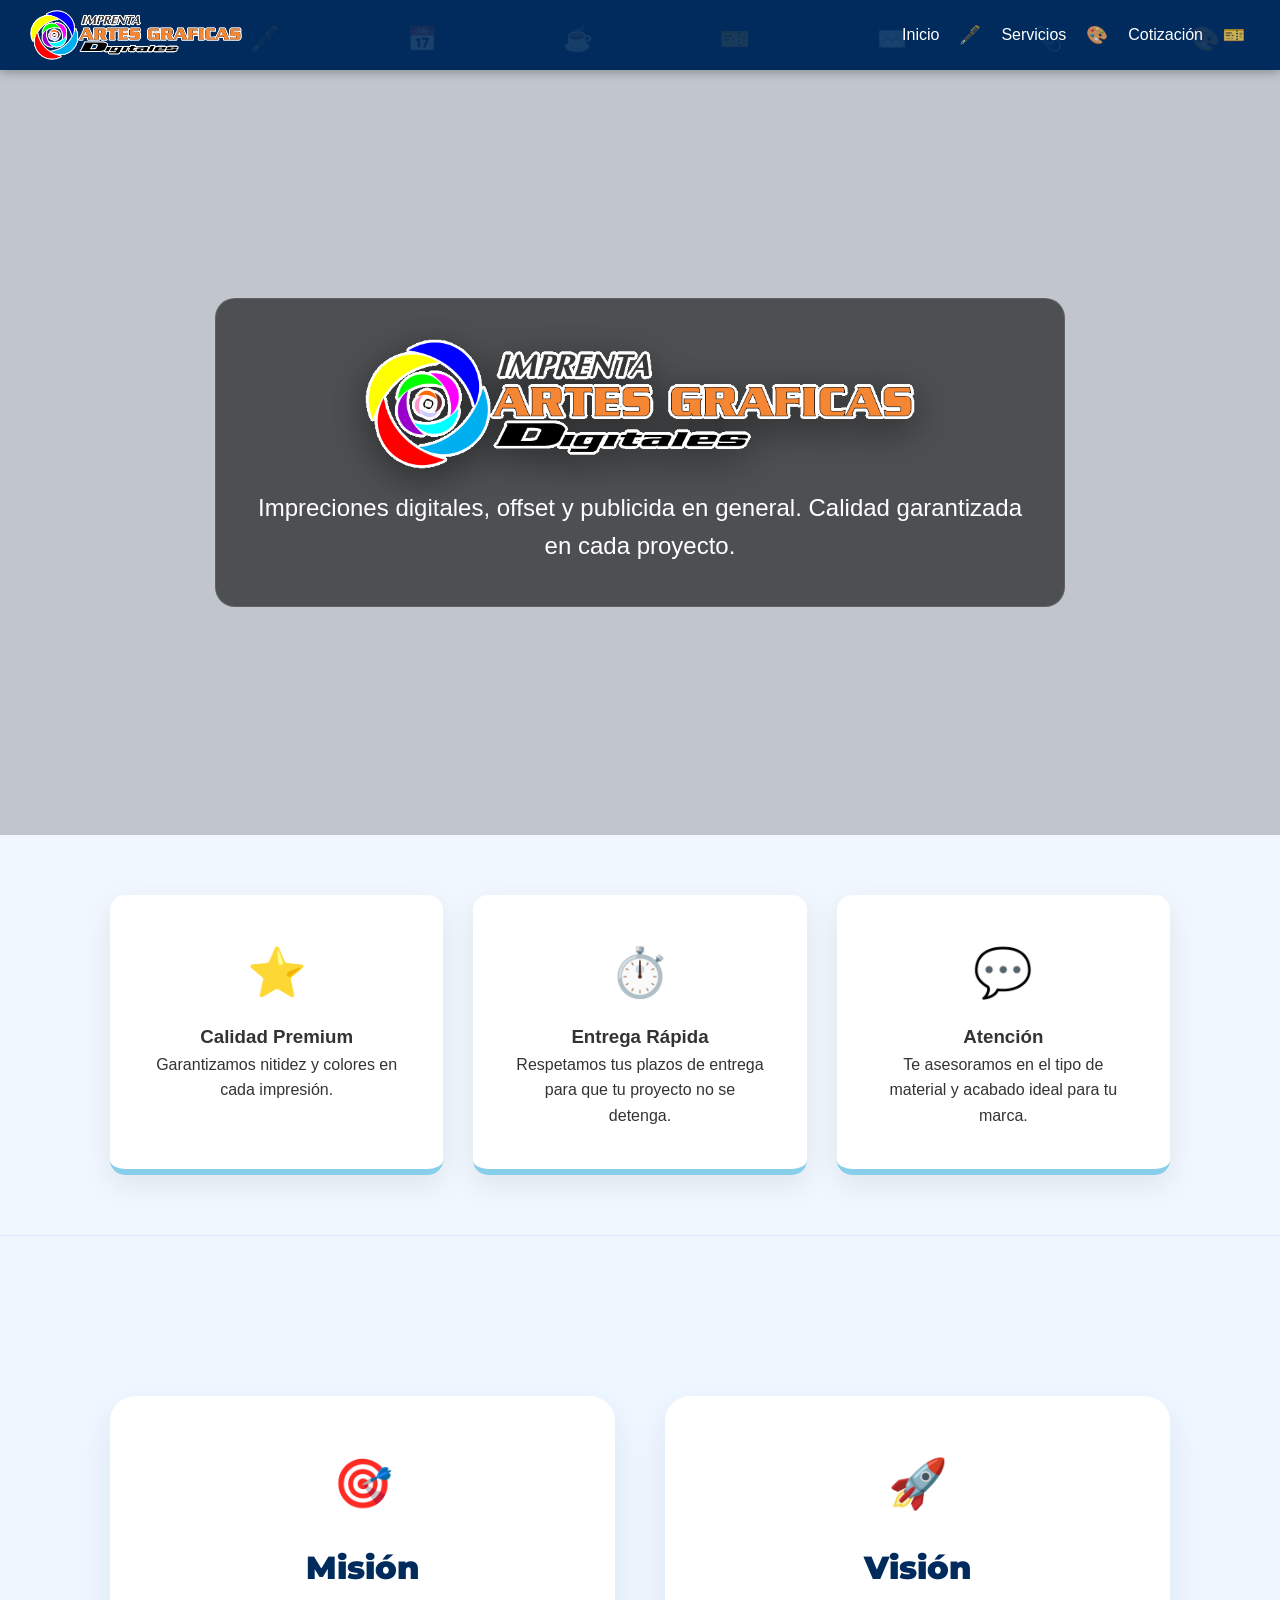
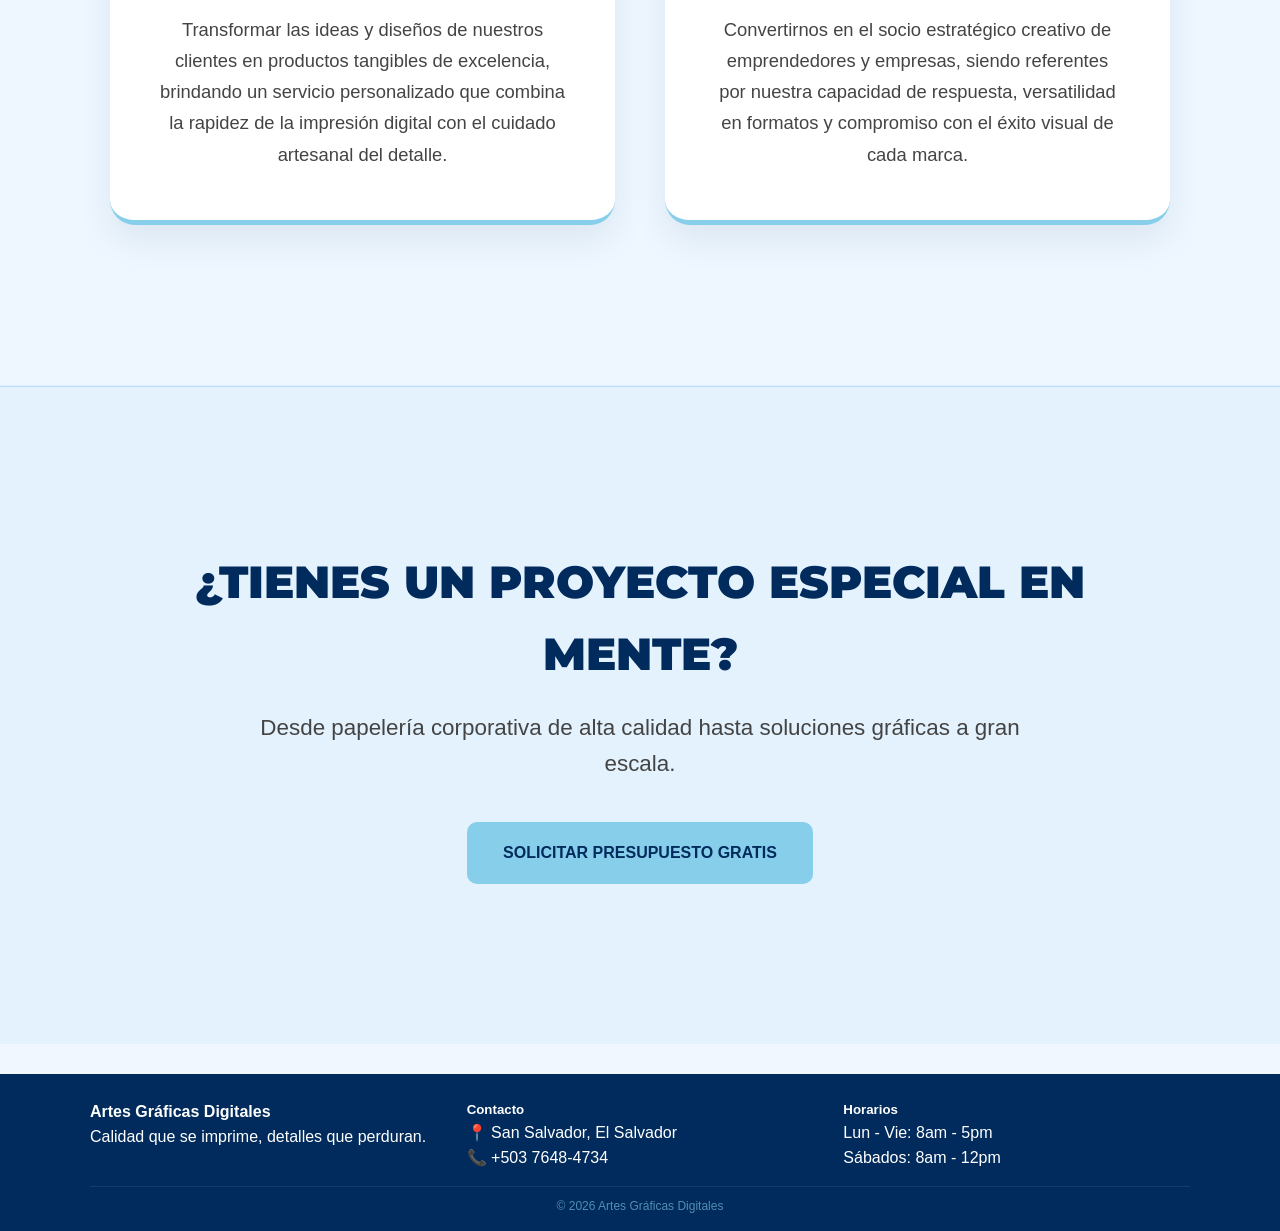
==== commit 7e574a8b: "Add files via upload" ====
--- a/index.html
+++ b/index.html
@@ -2,6 +2,7 @@
 <html lang="es">
 <head>
     <meta charset="UTF-8">
+    <meta name="viewport" content="width=device-width, initial-scale=1.0, maximum-scale=1.0, user-scalable=no">
     <title>Artes Gráficas Digitales | Inicio</title>
     <link rel="icon" type="image/png" href="img/logo.png">
     <link rel="stylesheet" href="style.css?v=0.6">
@@ -74,7 +75,7 @@
         </div>
     </section>
 
-    <footer>
+        <footer>
         <div class="footer-container">
             <div class="footer-column brand">
                 <h4>Artes Gráficas Digitales</h4>
@@ -83,12 +84,12 @@
             <div class="footer-column">
                 <h5>Contacto</h5>
                 <p>📍 San Salvador, El Salvador</p>
-                <p>📞 +503 7873-9695</p>
+                <p>📞 +503 7648-4734</p>
             </div>
             <div class="footer-column">
                 <h5>Horarios</h5>
-                <p>Lun - Vie: 8am - 6pm</p>
-                <p>Sábados: 9am - 1pm</p>
+                <p>Lun - Vie: 8am - 5pm</p>
+                <p>Sábados: 8am - 12pm</p>
             </div>
         </div>
         <div class="footer-bottom">
--- a/style.css
+++ b/style.css
@@ -6,7 +6,12 @@
     font-family: 'Segoe UI', Arial, sans-serif;
 }
 
-html { scroll-behavior: smooth; }
+html, body {
+    overflow-x: hidden;
+    width: 100%;
+    position: relative;
+    -webkit-text-size-adjust: 100%;
+}
 
 body {
     background-color: #f0f7ff;
@@ -16,7 +21,7 @@
 }
 
 /* =========================================
-   MENÚ Y LOGO (RECUPERANDO EL ANCHO TOTAL)
+   MENÚ Y LOGO (DISEÑO PC)
    ========================================= */
 header {
     background: #002b5c; 
@@ -30,7 +35,6 @@
     left: 0;
     z-index: 1000;
     box-shadow: 0 2px 10px rgba(0,0,0,0.3);
-    overflow: hidden;
 }
 
 header::before {
@@ -48,82 +52,49 @@
     left: 0;
 }
 
-/* VOLVEMOS AL 100% PARA QUE EL LOGO SE VAYA A LA IZQUIERDA */
 nav {
     display: flex;
     justify-content: space-between;
     align-items: center;
     max-width: 100%; 
-    margin: 0; 
     width: 100%;
-    padding: 0 40px; /* Aumentamos el padding para que no pegue al borde físico */
+    padding: 0 30px; 
     position: relative; 
     z-index: 5;
 }
 
-.logo-img { 
-    height: 50px; 
-    width: auto; 
-    display: block; 
-    position: relative; 
-    z-index: 10; 
-}
-
-nav ul { 
-    display: flex; 
-    list-style: none; 
-    align-items: center; 
-}
+.logo-img { height: 50px; width: auto; display: block; position: relative; z-index: 10; }
+
+nav ul { display: flex; list-style: none; align-items: center; }
 
 nav ul li a { 
-    color: #fff; 
-    text-decoration: none; 
-    padding: 10px 15px; 
-    font-weight: 500; 
-    transition: 0.3s; 
+    color: #fff; text-decoration: none; padding: 10px 15px; 
+    font-weight: 500; transition: 0.3s; 
 }
 
 nav ul li a:hover { color: #87CEEB; }
 
-.emoji-separador {
-    font-size: 1.1rem;
-    padding: 0 5px;
-    opacity: 0.8;
-    user-select: none;
-    pointer-events: none;
-}
-
-/* =========================================
-   SECCIÓN HERO
+.emoji-separador { font-size: 1.1rem; padding: 0 5px; opacity: 0.8; }
+
+/* =========================================
+   SECCIÓN HERO (PORTADA)
    ========================================= */
 .hero {
     height: 85vh;
     background: linear-gradient(rgba(0,0,0,0.2), rgba(0,0,0,0.2)), url('img/fondo-escritorio.jpg'); 
-    background-size: cover;
-    background-position: center;
-    background-attachment: fixed;
+    background-size: cover; background-position: center; background-attachment: fixed;
     display: flex; align-items: center; justify-content: center; text-align: center; color: #fff;
 }
 
 .hero-content {
-    background: rgba(0, 0, 0, 0.6); 
-    padding: 40px;
-    border-radius: 20px;
-    backdrop-filter: blur(8px);
-    max-width: 850px;
-    margin: 0 20px;
+    background: rgba(0, 0, 0, 0.6); padding: 40px; border-radius: 20px;
+    backdrop-filter: blur(8px); max-width: 850px; margin: 0 20px;
     border: 1px solid rgba(255, 255, 255, 0.1);
 }
 
 .hero-logo-main {
-    max-width: 550px; 
-    width: 100%;
-    height: auto;
-    margin-bottom: 20px;
-    display: block;
-    margin-left: auto;
-    margin-right: auto;
-    image-rendering: -webkit-optimize-contrast;
+    max-width: 550px; width: 100%; height: auto; margin-bottom: 20px;
+    display: block; margin-left: auto; margin-right: auto;
     filter: drop-shadow(0 10px 20px rgba(0,0,0,0.5));
 }
 
@@ -133,52 +104,25 @@
    MISIÓN Y VISIÓN
    ========================================= */
 .mision-vision {
-    background-color: #eef7ff; 
-    padding: 100px 0;
-    border-top: 1px solid #ddecff;
-    border-bottom: 1px solid #ddecff;
-}
-
-.mv-grid {
-    display: grid;
-    grid-template-columns: 1fr 1fr;
-    gap: 50px;
-}
+    background-color: #eef7ff; padding: 100px 0;
+    border-top: 1px solid #ddecff; border-bottom: 1px solid #ddecff;
+}
+
+.mv-grid { display: grid; grid-template-columns: 1fr 1fr; gap: 50px; }
 
 .mv-item {
-    background: #ffffff; 
-    padding: 50px;
-    border-radius: 25px;
-    border-bottom: 5px solid #87CEEB;
-    box-shadow: 0 15px 35px rgba(0, 43, 92, 0.08); 
-    transition: 0.4s ease;
-    text-align: center;
-}
-
-.mv-item:hover {
-    transform: translateY(-10px);
-    box-shadow: 0 25px 50px rgba(0, 43, 92, 0.15);
-}
-
-.mv-icon {
-    font-size: 3rem;
-    margin-bottom: 20px;
-    display: block;
-}
-
-.mv-item h3 {
-    font-family: 'Montserrat', sans-serif;
-    color: #002b5c;
-    font-size: 2rem;
-    margin-bottom: 20px;
-    font-weight: 900;
-}
-
-.mv-item p {
-    color: #444;
-    font-size: 1.15rem;
-    line-height: 1.7;
-}
+    background: #ffffff; padding: 50px; border-radius: 25px;
+    border-bottom: 5px solid #87CEEB; box-shadow: 0 15px 35px rgba(0, 43, 92, 0.08); 
+    transition: 0.4s ease; text-align: center;
+}
+
+.mv-item:hover { transform: translateY(-10px); }
+
+.mv-icon { font-size: 3rem; margin-bottom: 20px; display: block; }
+
+.mv-item h3 { font-family: 'Montserrat', sans-serif; color: #002b5c; font-size: 2rem; margin-bottom: 20px; font-weight: 900; }
+
+.mv-item p { color: #444; font-size: 1.15rem; line-height: 1.7; }
 
 /* =========================================
    TÍTULOS Y CONTENEDORES
@@ -186,154 +130,187 @@
 .container { max-width: 1100px; margin: auto; padding: 60px 20px; }
 
 .container h2 {
-    font-family: 'Montserrat', sans-serif;
-    font-size: 3.2rem;
-    font-weight: 900;
-    text-align: center;
-    text-transform: uppercase;
-    margin-bottom: 50px;
+    font-family: 'Montserrat', sans-serif; font-size: 3.2rem; font-weight: 900;
+    text-align: center; text-transform: uppercase; margin-bottom: 50px;
     background: linear-gradient(to right, #002b5c, #4A90E2);
-    -webkit-background-clip: text;
-    -webkit-text-fill-color: transparent;
-}
-
-/* --- SERVICIOS --- */
+    -webkit-background-clip: text; -webkit-text-fill-color: transparent;
+}
+
+/* BENEFICIOS */
+.beneficios {
+    display: grid; grid-template-columns: repeat(auto-fit, minmax(280px, 1fr));
+    gap: 30px; text-align: center;
+}
+
+.beneficio-item {
+    background: #ffffff; padding: 40px; border-radius: 15px;
+    box-shadow: 0 10px 30px rgba(0, 0, 0, 0.08);
+    border-bottom: 6px solid #87CEEB;
+}
+
+/* =========================================
+   SERVICIOS
+   ========================================= */
 .servicio-card {
-    background: #fff;
-    border-radius: 20px;
-    overflow: hidden;
-    box-shadow: 0 15px 35px rgba(0,0,0,0.1);
-    display: flex;
-    flex-direction: row; 
-    height: 220px; 
-    margin-bottom: 30px;
-    transition: 0.3s;
-}
-
-.servicio-card:hover { transform: scale(1.01); }
+    background: #fff; border-radius: 20px; overflow: hidden;
+    box-shadow: 0 15px 35px rgba(0,0,0,0.1); display: flex;
+    flex-direction: row; height: 220px; margin-bottom: 30px; transition: 0.3s;
+}
 
 .servicio-img { 
     width: 40%; 
     height: 100%; 
     background-size: cover; 
     background-position: center; 
-}
-
-.servicio-texto { 
-    width: 60%; 
-    padding: 20px 40px; 
-    display: flex; 
-    flex-direction: column; 
-    justify-content: center; 
-}
-
+    background-repeat: no-repeat;
+}
+
+.servicio-texto { width: 60%; padding: 20px 40px; display: flex; flex-direction: column; justify-content: center; text-align: left; }
 .servicio-texto h3 { color: #002b5c; margin-bottom: 8px; font-size: 1.6rem; }
-.servicio-texto p { color: #555; font-size: 1.05rem; line-height: 1.4; }
-
-/* RUTAS DE IMÁGENES */
+
+/* RUTAS IMÁGENES SERVICIOS */
 .img-tarjetas { background-image: url('img/tarjetas.jpg'); }
 .img-volantes { background-image: url('img/volantes.jpg'); }
 .img-papeleria { background-image: url('img/papeleria.jpg'); }
 .img-calendario { background-image: url('img/calendario.jpg'); }
 .img-serigrafia { background-image: url('img/serigrafia.jpg'); }
 
-/* --- FORMULARIO --- */
+/* =========================================
+   FORMULARIO (PÁGINA COTIZACIÓN) - RECUPERADO
+   ========================================= */
 .form-box {
-    background: #002b5c; color: #fff; padding: 45px;
-    border-radius: 20px; max-width: 700px; margin: auto;
+    background: #002b5c; 
+    color: #fff; 
+    padding: 45px;
+    border-radius: 20px; 
+    max-width: 700px; 
+    margin: auto;
     box-shadow: 0 20px 40px rgba(0,0,0,0.2);
 }
 
-.form-box label { display: block; margin-bottom: 8px; color: #87CEEB; font-weight: bold; }
-
-input, textarea {
-    width: 100%; padding: 15px; margin-bottom: 20px;
-    border-radius: 8px; border: none; font-size: 16px; 
-}
-
+.form-box label { 
+    display: block; 
+    margin-bottom: 8px; 
+    color: #87CEEB; 
+    font-weight: bold; 
+}
+
+input, textarea { 
+    width: 100%; 
+    padding: 15px; 
+    margin-bottom: 20px; 
+    border-radius: 8px; 
+    border: none; 
+    font-size: 16px; 
+    font-family: inherit;
+}
+
+/* =========================================
+   BOTONES Y CTA CENTRAL
+   ========================================= */
 .btn-azul {
     background: #87CEEB; color: #002b5c; padding: 18px 36px;
     border: none; border-radius: 10px; font-weight: 800;
     text-transform: uppercase; text-decoration: none; display: inline-block; transition: 0.4s;
+    cursor: pointer;
 }
 
 .btn-azul:hover { background: #5fbce2; color: #fff; transform: scale(1.03); }
 
-/* --- FOOTER --- */
-footer {
-    background: #002b5c;
-    color: #fff;
-    padding: 25px 20px 15px; 
-    margin-top: 30px;
-}
-
-.footer-container {
-    max-width: 1100px;
-    margin: 0 auto;
-    display: flex;
-    justify-content: space-between;
-    align-items: flex-start;
-    gap: 30px;
-    border-bottom: 1px solid rgba(135, 206, 235, 0.1);
-    padding-bottom: 15px;
-}
-
+.cta-secundario { background-color: #e3f2fd; padding: 100px 20px; text-align: center; border-top: 1px solid #bbdefb; }
+.cta-secundario h2 { font-size: 2.8rem; margin-bottom: 20px; background: none; -webkit-text-fill-color: #002b5c; }
+.cta-secundario p { font-size: 1.4rem; color: #444; max-width: 800px; margin: 0 auto 40px; font-weight: 500; }
+
+/* =========================================
+   FOOTER
+   ========================================= */
+footer { background: #002b5c; color: #fff; padding: 25px 20px 15px; margin-top: 30px; }
+.footer-container { max-width: 1100px; margin: 0 auto; display: flex; justify-content: space-between; align-items: flex-start; gap: 30px; border-bottom: 1px solid rgba(135, 206, 235, 0.1); padding-bottom: 15px; }
 .footer-column { flex: 1; }
-.footer-column h4, .footer-column h5 { color: #87CEEB; margin-bottom: 8px; }
-.footer-column p { font-size: 0.85rem; margin-bottom: 4px; opacity: 0.8; }
 .footer-bottom { text-align: center; padding-top: 10px; font-size: 0.75rem; color: #87CEEB; opacity: 0.6; }
 
 /* =========================================
-   RESPONSIVO (CELULAR)
-   ========================================= */
-@media (max-width: 768px) {
-    header {
-        height: auto; 
-        padding: 10px 0;
-    }
-
-    nav {
-        flex-direction: column;
-        gap: 12px;
-        padding: 0 10px; /* Menos espacio en móvil */
-    }
-
-    .logo-img { height: 35px; }
-
-    nav ul {
-        width: 100%;
-        justify-content: center;
-        background: rgba(255, 255, 255, 0.05); 
-        padding: 5px 0;
-    }
-
-    nav ul li a {
-        font-size: 0.95rem; 
-        padding: 8px 10px;
-        font-weight: 700;
-    }
-
-    body {
-        padding-top: 120px; 
-    }
-
-    .hero-logo-main { max-width: 280px; }
-    .container h2 { font-size: 1.8rem; margin-bottom: 25px; }
-
-    .mv-grid { grid-template-columns: 1fr; gap: 30px; }
-    .servicio-card { flex-direction: column; height: auto; }
-    .servicio-img { width: 100%; height: 200px; }
-    .servicio-texto { text-align: center; padding: 25px; }
-    
-    .emoji-separador { display: none; }
-    
-    footer { padding: 20px 15px; }
-    .footer-container {
-        flex-direction: column;
-        text-align: center;
-        gap: 15px;
-    }
-
-    .container { padding: 30px 15px; }
-    .form-box { padding: 25px; }
+   RESPONSIVO (AJUSTES PARA CELULAR)
+   ========================================= */
+@media screen and (max-width: 768px) {
+    header { 
+        height: auto !important; 
+        padding: 15px 0 !important; 
+        position: fixed !important;
+    }
+    
+    header::before {
+        display: block !important;
+        top: 18px !important;
+        font-size: 18px !important;
+        letter-spacing: 25px !important;
+        padding-left: 0 !important;
+        text-align: center !important;
+        width: 100% !important;
+        opacity: 0.15 !important;
+    }
+    
+    nav { flex-direction: column !important; gap: 12px !important; padding: 0 10px !important; }
+    
+    .logo-img { 
+        height: 35px !important; 
+        margin: 0 auto !important; 
+        position: relative !important; 
+        z-index: 10 !important;
+    }
+    
+    nav ul { 
+        width: 100% !important; justify-content: center !important; 
+        background: rgba(255, 255, 255, 0.05) !important; padding: 5px 0 !important; 
+        border-radius: 8px !important;
+    }
+    
+    nav ul li a { 
+        font-size: 1rem !important; 
+        padding: 8px 10px !important; 
+        font-weight: 700 !important; 
+        text-transform: uppercase !important;
+    }
+    
+    body { padding-top: 140px !important; }
+    
+    .hero { height: auto !important; padding: 60px 0 !important; background-attachment: scroll !important; }
+    .hero-content { padding: 20px !important; width: 92% !important; margin: 0 auto !important; }
+    .hero-logo-main { max-width: 260px !important; }
+    .hero p { font-size: 1.1rem !important; }
+    
+    .container h2 { font-size: 1.8rem !important; margin-bottom: 25px !important; }
+
+    .mv-grid { grid-template-columns: 1fr !important; gap: 30px !important; }
+    
+    .servicio-card { flex-direction: column !important; height: auto !important; }
+    
+    .servicio-img { 
+        width: 100% !important; 
+        height: 200px !important; 
+        background-size: cover !important; 
+        background-position: center center !important;
+    }
+    
+    .servicio-texto { width: 100% !important; text-align: center !important; padding: 25px !important; }
+    .servicio-texto h3 { font-size: 1.4rem !important; }
+    
+    .emoji-separador { display: none !important; }
+
+    .footer-container { 
+        flex-direction: column !important; 
+        text-align: center !important; 
+        align-items: center !important; 
+        gap: 20px !important; 
+    }
+
+    .footer-column {
+        width: 100% !important;
+        text-align: center !important;
+    }
+
+    .container { padding: 40px 15px !important; width: 100% !important; }
+
+    /* Ajuste de formulario en móvil */
+    .form-box { padding: 25px !important; }
 }
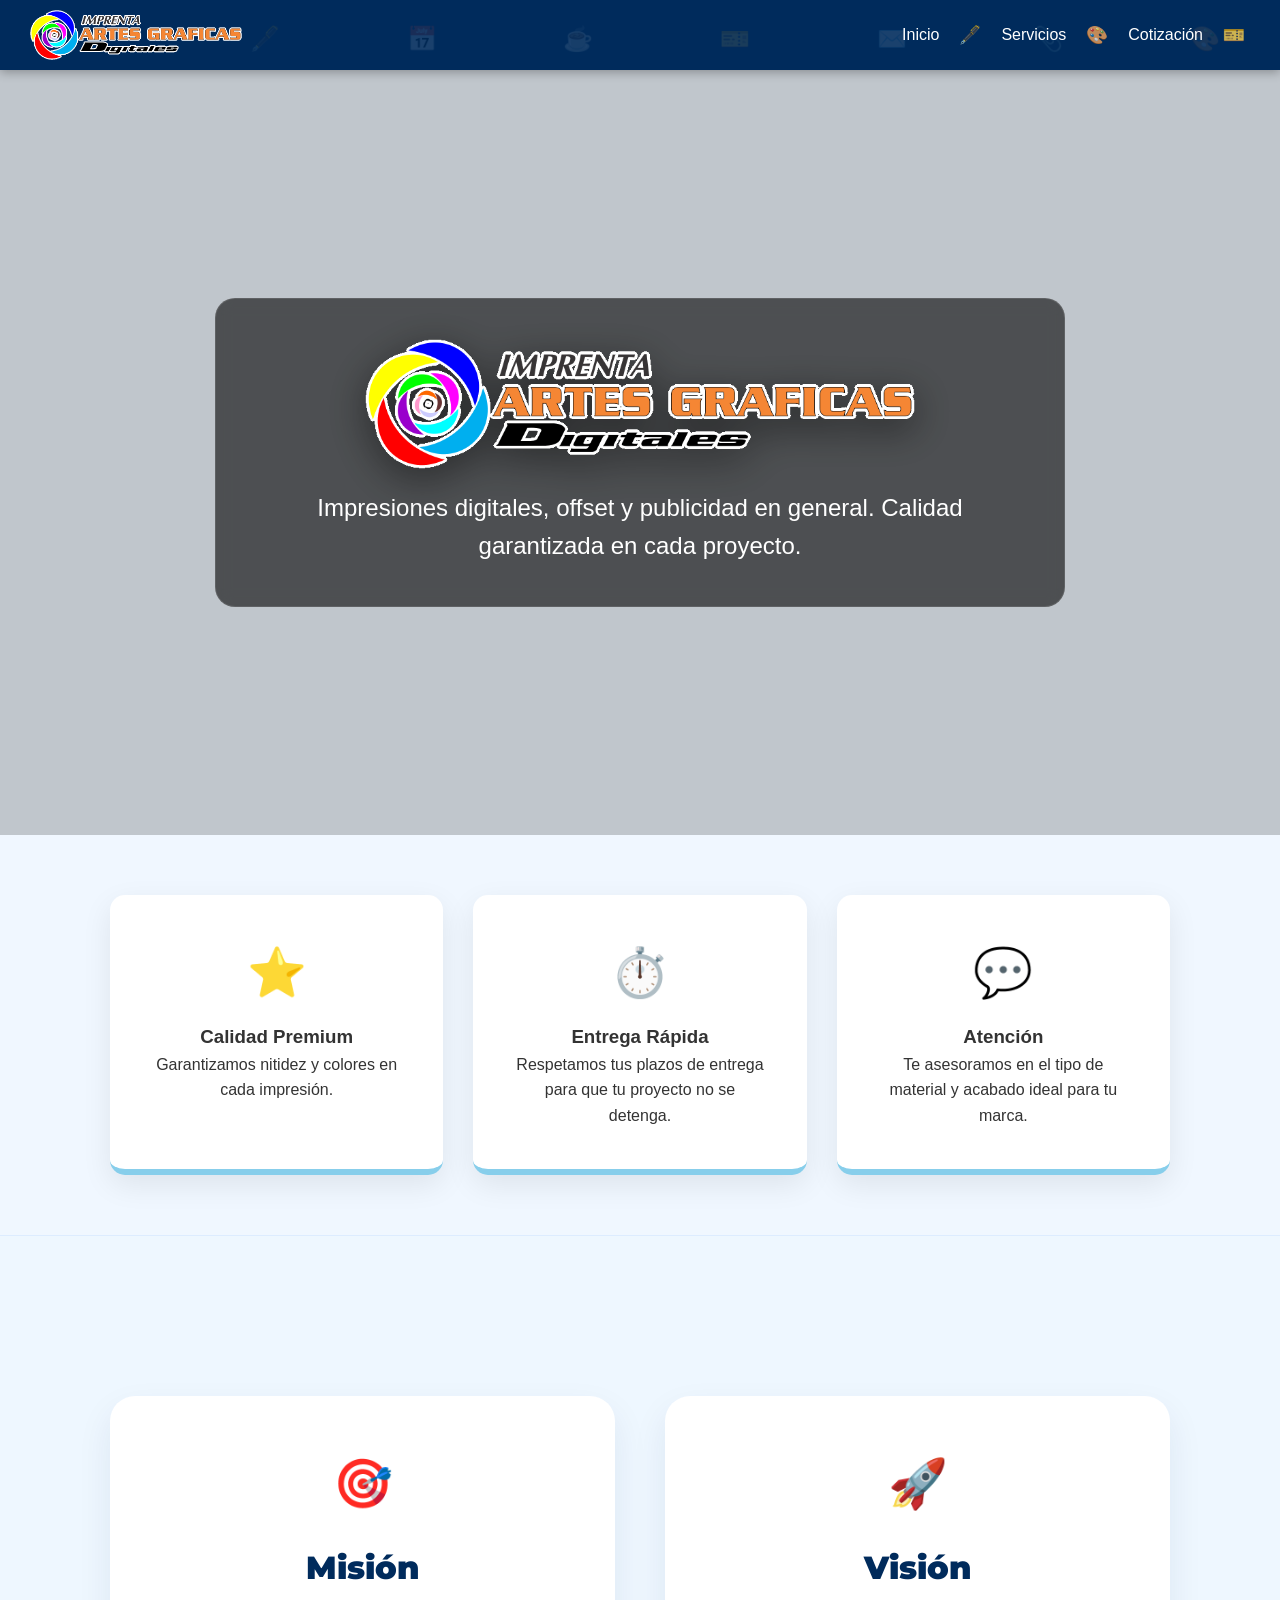
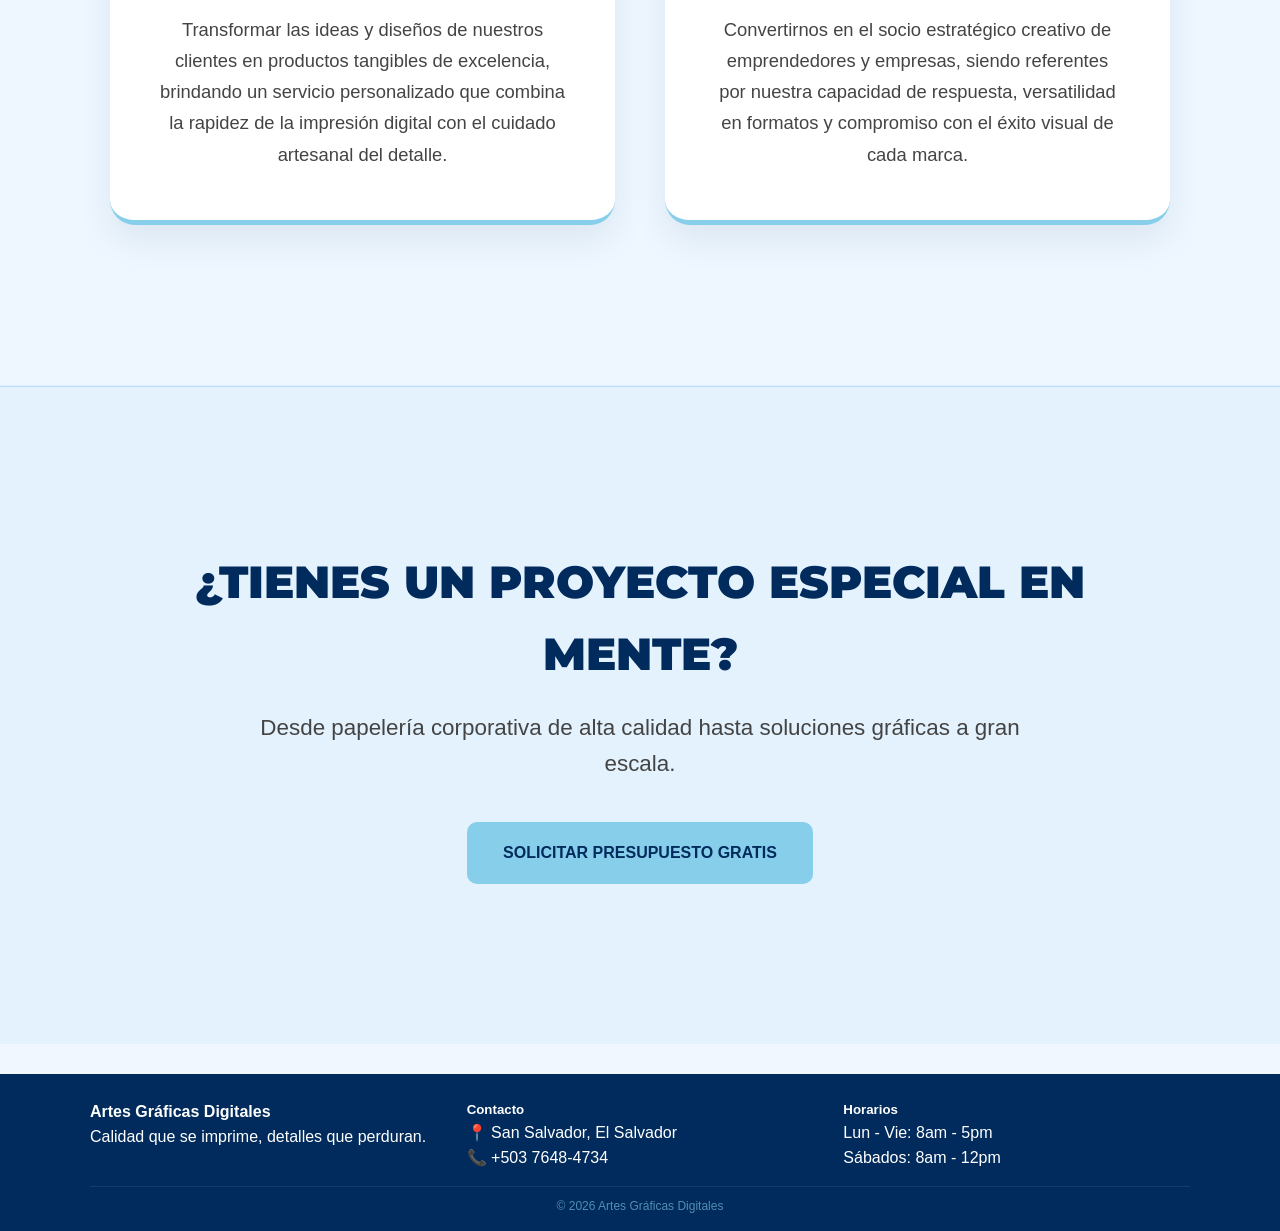
==== commit 73291627: "Add files via upload" ====
--- a/index.html
+++ b/index.html
@@ -3,9 +3,12 @@
 <head>
     <meta charset="UTF-8">
     <meta name="viewport" content="width=device-width, initial-scale=1.0, maximum-scale=1.0, user-scalable=no">
-    <title>Artes Gráficas Digitales | Inicio</title>
+    <title>Artes Gráficas Digitales | Inicio - Impresiones en El Salvador</title>
+    <meta name="description" content="Servicios profesionales de impresión digital, offset, serigrafía y sublimación en San Salvador. Calidad garantizada en tarjetas, volantes y más.">
+    <meta name="keywords" content="artes graficas, impresiones el salvador, tarjetas de presentacion, serigrafia, sublimacion, publicidad, san salvador">
+    <meta name="author" content="Artes Gráficas Digitales">
     <link rel="icon" type="image/png" href="img/logo.png">
-    <link rel="stylesheet" href="style.css?v=0.6">
+    <link rel="stylesheet" href="style.css?v=1.1">
     <link href="https://fonts.googleapis.com/css2?family=Montserrat:wght@900&display=swap" rel="stylesheet">
 </head>
 <body>
@@ -28,7 +31,7 @@
     <div class="hero">
         <div class="hero-content">
             <img src="img/logo.png" alt="Artes Gráficas Digitales" class="hero-logo-main">
-            <p>       Impreciones digitales, offset y publicida en general.       Calidad garantizada en cada proyecto.</p>
+            <p>Impresiones digitales, offset y publicidad en general. Calidad garantizada en cada proyecto.</p>
         </div>
     </div>
 
@@ -51,21 +54,21 @@
     </section>
 
     <section class="mision-vision">
-    <div class="container">
-        <div class="mv-grid">
-            <div class="mv-item">
-                <div class="mv-icon">🎯</div>
-                <h3>Misión</h3>
-                <p>Transformar las ideas y diseños de nuestros clientes en productos tangibles de excelencia, brindando un servicio personalizado que combina la rapidez de la impresión digital con el cuidado artesanal del detalle.</p>
-            </div>
-            <div class="mv-item">
-                <div class="mv-icon">🚀</div>
-                <h3>Visión</h3>
-                <p>Convertirnos en el socio estratégico creativo de emprendedores y empresas, siendo referentes por nuestra capacidad de respuesta, versatilidad en formatos y compromiso con el éxito visual de cada marca.</p>
+        <div class="container">
+            <div class="mv-grid">
+                <div class="mv-item">
+                    <div class="mv-icon">🎯</div>
+                    <h3>Misión</h3>
+                    <p>Transformar las ideas y diseños de nuestros clientes en productos tangibles de excelencia, brindando un servicio personalizado que combina la rapidez de la impresión digital con el cuidado artesanal del detalle.</p>
+                </div>
+                <div class="mv-item">
+                    <div class="mv-icon">🚀</div>
+                    <h3>Visión</h3>
+                    <p>Convertirnos en el socio estratégico creativo de emprendedores y empresas, siendo referentes por nuestra capacidad de respuesta, versatilidad en formatos y compromiso con el éxito visual de cada marca.</p>
+                </div>
             </div>
         </div>
-    </div>
-</section>
+    </section>
 
     <section class="cta-secundario">
         <div class="container">
@@ -75,7 +78,7 @@
         </div>
     </section>
 
-        <footer>
+    <footer>
         <div class="footer-container">
             <div class="footer-column brand">
                 <h4>Artes Gráficas Digitales</h4>
